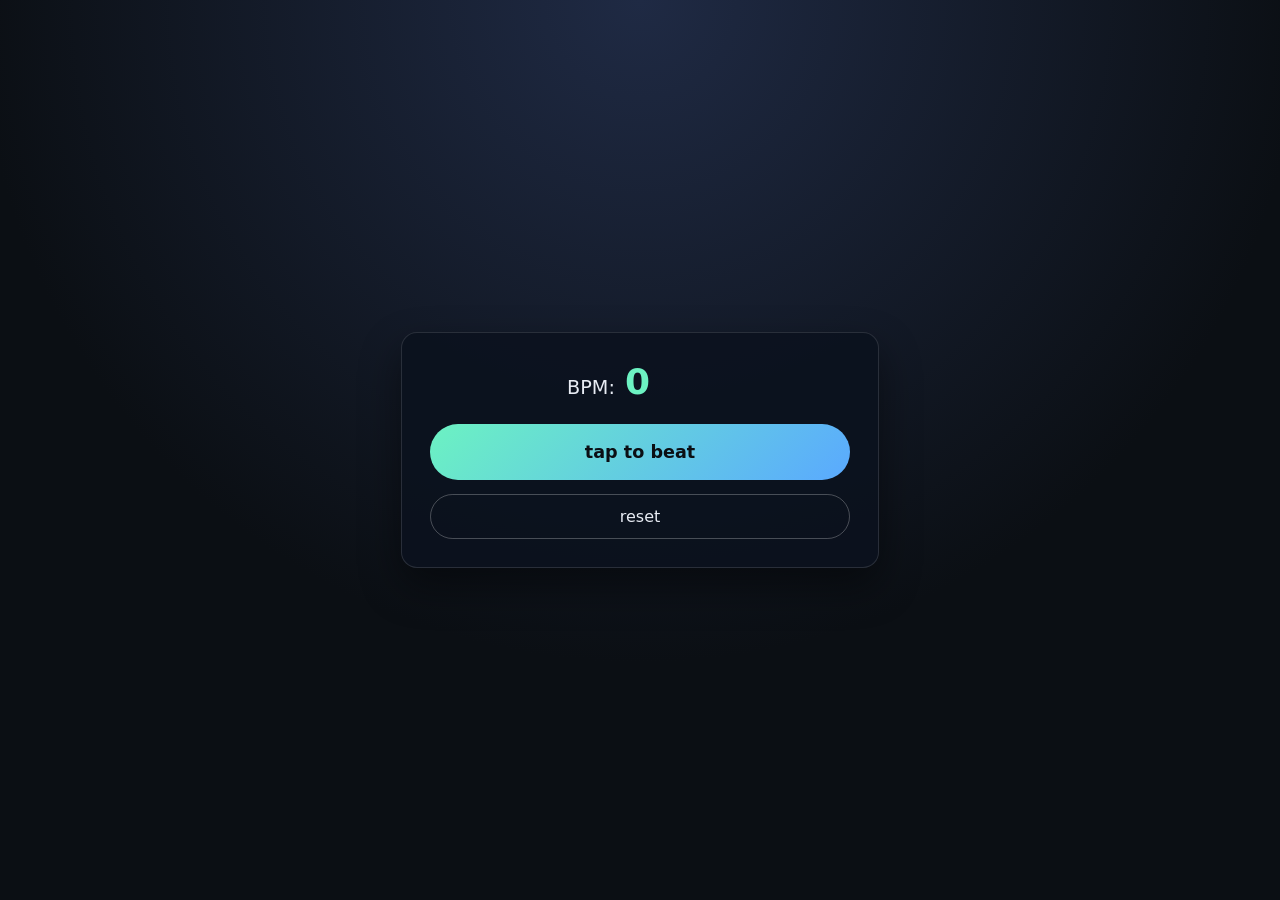
==== prototypes/bpm-tool/index.html @ 57f7f630 "Add BPM Tool prototype with tap tempo tracking" ====
<!DOCTYPE html>
<html lang="en">
<head>
    <meta charset="UTF-8">
    <meta name="viewport" content="width=device-width, initial-scale=1.0">
    <title>BPM Tool</title>
    <style>
        :root {
            color-scheme: dark;
        }

        body {
            margin: 0;
            min-height: 100vh;
            display: grid;
            place-items: center;
            font-family: Inter, system-ui, -apple-system, BlinkMacSystemFont, sans-serif;
            background: radial-gradient(circle at top, #1f2a44, #0b0f14 60%);
            color: #e8ecf4;
        }

        .panel {
            background: rgba(12, 18, 30, 0.9);
            border: 1px solid rgba(255, 255, 255, 0.12);
            border-radius: 16px;
            padding: 28px;
            width: min(420px, 92vw);
            text-align: center;
            box-shadow: 0 18px 40px rgba(0, 0, 0, 0.45);
        }

        .bpm-readout {
            display: flex;
            justify-content: center;
            gap: 10px;
            align-items: baseline;
            margin-bottom: 22px;
            font-size: 1.2rem;
        }

        .bpm-value {
            font-size: 2.25rem;
            font-weight: 700;
            color: #6cf2c2;
            min-width: 88px;
            text-align: left;
        }

        button {
            font: inherit;
            border: none;
            border-radius: 999px;
            cursor: pointer;
        }

        .tap-button {
            width: 100%;
            padding: 18px;
            font-size: 1.1rem;
            font-weight: 700;
            color: #0b0f14;
            background: linear-gradient(135deg, #6cf2c2, #5aa9ff);
            transition: transform 120ms ease;
        }

        .tap-button:active {
            transform: scale(0.985);
        }

        .reset-button {
            margin-top: 14px;
            width: 100%;
            padding: 12px;
            background: transparent;
            color: #e8ecf4;
            border: 1px solid rgba(255, 255, 255, 0.25);
        }
    </style>
</head>
<body>
    <main class="panel">
        <div class="bpm-readout">
            <span>BPM:</span>
            <span class="bpm-value" id="bpm-value">0</span>
        </div>
        <button class="tap-button" id="tap-button" type="button">tap to beat</button>
        <button class="reset-button" id="reset-button" type="button">reset</button>
    </main>

    <script>
        const ONE_MINUTE_MS = 60000;
        const tapTimes = [];

        const bpmValueEl = document.getElementById('bpm-value');
        const tapButton = document.getElementById('tap-button');
        const resetButton = document.getElementById('reset-button');

        function pruneOldTaps(now) {
            const cutoff = now - ONE_MINUTE_MS;
            while (tapTimes.length > 0 && tapTimes[0] < cutoff) {
                tapTimes.shift();
            }
        }

        function calculateBpm() {
            const now = Date.now();
            pruneOldTaps(now);

            if (tapTimes.length < 2) {
                bpmValueEl.textContent = '0';
                return;
            }

            let totalInterval = 0;
            for (let i = 1; i < tapTimes.length; i += 1) {
                totalInterval += tapTimes[i] - tapTimes[i - 1];
            }

            const averageInterval = totalInterval / (tapTimes.length - 1);
            const bpm = 60000 / averageInterval;
            bpmValueEl.textContent = Number.isFinite(bpm) ? bpm.toFixed(1) : '0';
        }

        tapButton.addEventListener('click', () => {
            tapTimes.push(Date.now());
            calculateBpm();
        });

        resetButton.addEventListener('click', () => {
            tapTimes.length = 0;
            bpmValueEl.textContent = '0';
        });

        setInterval(calculateBpm, 1000);
    </script>
</body>
</html>
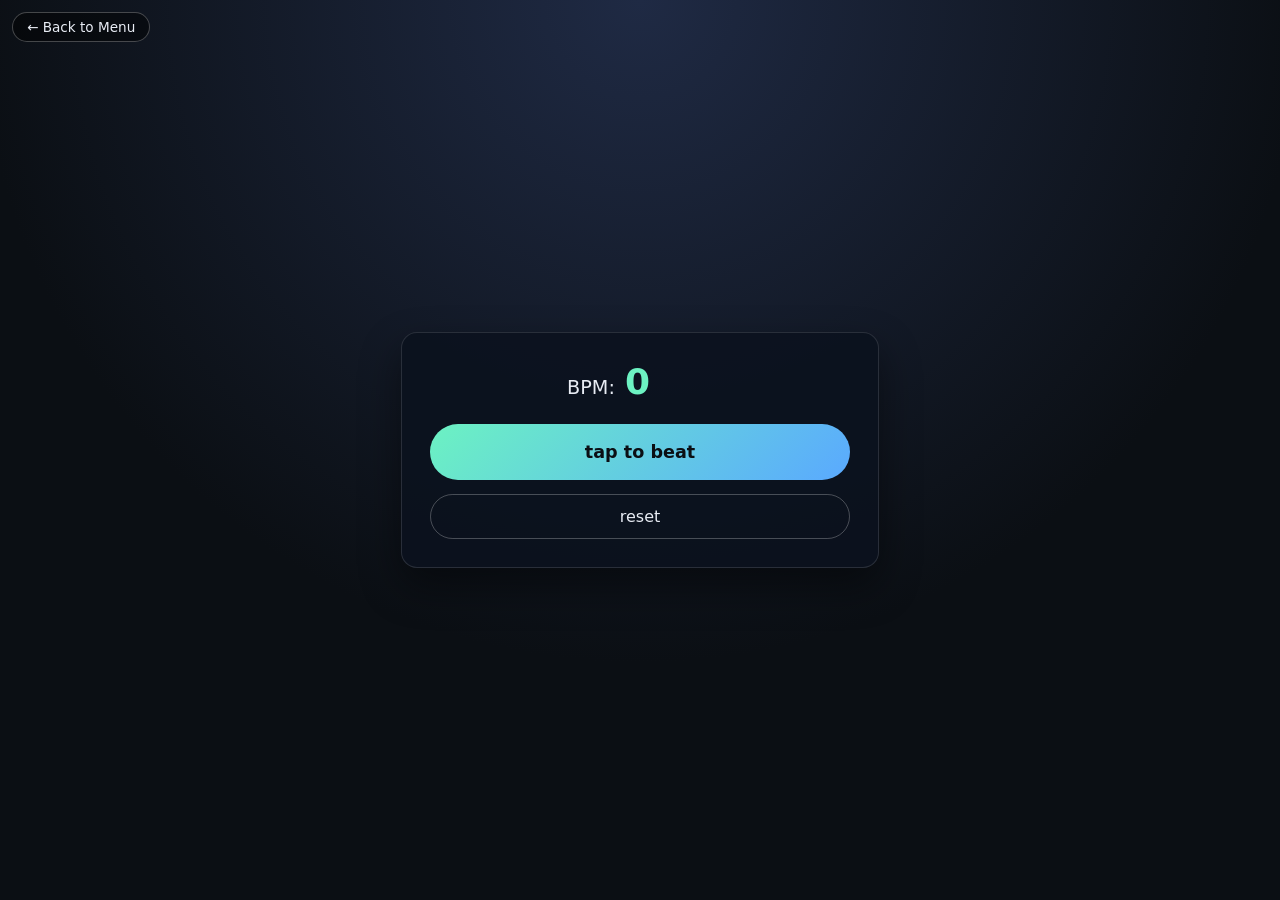
==== commit d21a185b: "Clean up playground structure: private flag, back links, dead code removal - Register tmi-b2b-calcul" ====
--- a/prototypes/bpm-tool/index.html
+++ b/prototypes/bpm-tool/index.html
@@ -75,9 +75,28 @@
             color: #e8ecf4;
             border: 1px solid rgba(255, 255, 255, 0.25);
         }
+
+        .back-to-menu {
+            position: fixed;
+            top: 12px;
+            left: 12px;
+            z-index: 1000;
+            padding: 6px 14px;
+            border-radius: 999px;
+            background: rgba(0, 0, 0, 0.45);
+            border: 1px solid rgba(255, 255, 255, 0.25);
+            color: #e8ecf4;
+            font-size: 0.85rem;
+            text-decoration: none;
+        }
+
+        .back-to-menu:hover {
+            background: rgba(0, 0, 0, 0.7);
+        }
     </style>
 </head>
 <body>
+    <a class="back-to-menu" href="../../Prototypes.html">← Back to Menu</a>
     <main class="panel">
         <div class="bpm-readout">
             <span>BPM:</span>
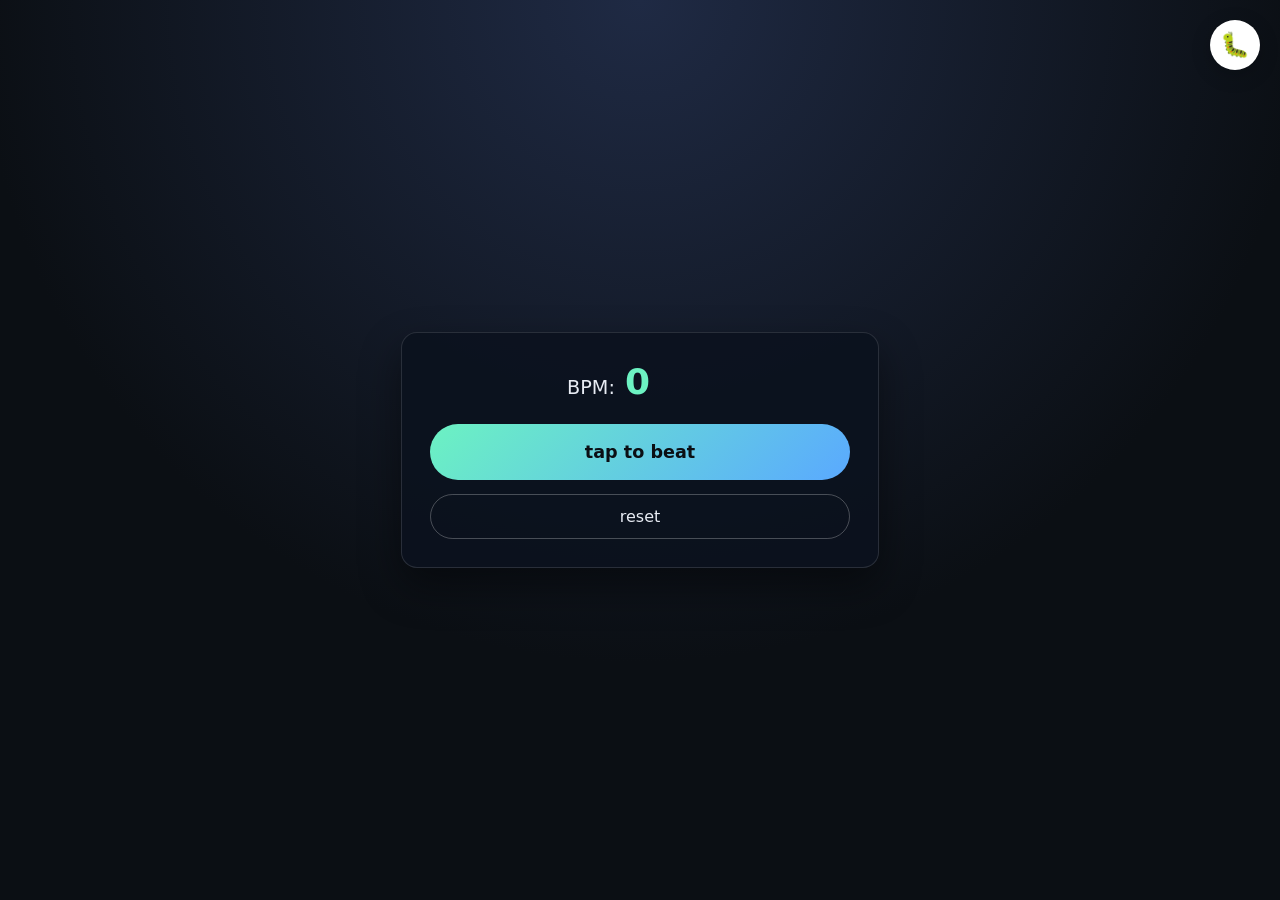
==== commit 637c8e74: "Replace visible back links with shared debug widget on all prototypes - Add debug-widget.js: injects" ====
--- a/prototypes/bpm-tool/index.html
+++ b/prototypes/bpm-tool/index.html
@@ -76,27 +76,10 @@
             border: 1px solid rgba(255, 255, 255, 0.25);
         }
 
-        .back-to-menu {
-            position: fixed;
-            top: 12px;
-            left: 12px;
-            z-index: 1000;
-            padding: 6px 14px;
-            border-radius: 999px;
-            background: rgba(0, 0, 0, 0.45);
-            border: 1px solid rgba(255, 255, 255, 0.25);
-            color: #e8ecf4;
-            font-size: 0.85rem;
-            text-decoration: none;
-        }
-
-        .back-to-menu:hover {
-            background: rgba(0, 0, 0, 0.7);
-        }
     </style>
 </head>
 <body>
-    <a class="back-to-menu" href="../../Prototypes.html">← Back to Menu</a>
+    <script src="../../debug-widget.js" data-name="BPM Tool" data-version="1"></script>
     <main class="panel">
         <div class="bpm-readout">
             <span>BPM:</span>
